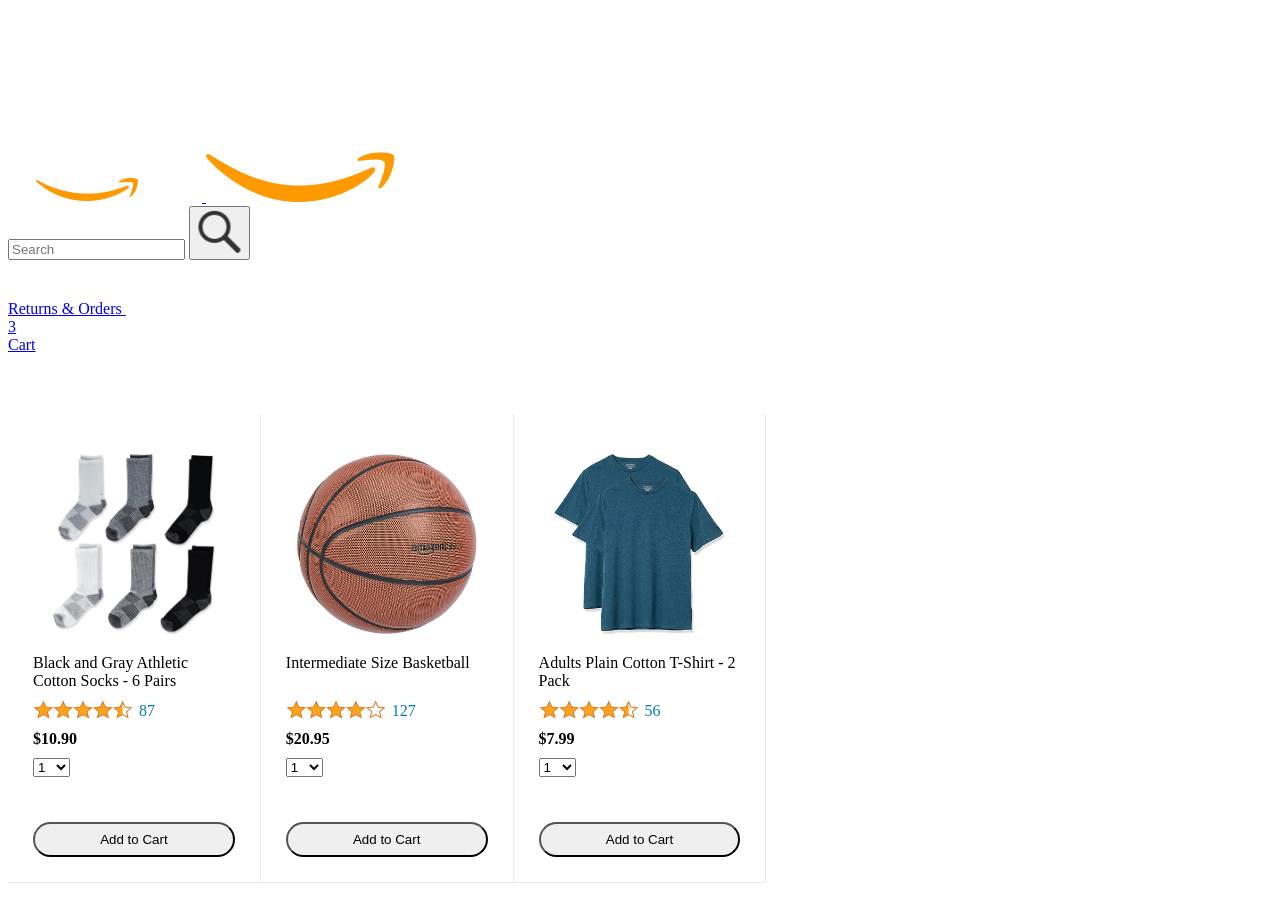
==== amazon.html @ bc25117d "Add the stating files" ====
<!DOCTYPE html>
<html>
  <head>
    <title>Amazon Project</title>

    <!-- This code is needed for responsive design to work.
      (Responsive design = make the website look good on
      smaller screen sizes like a phone or a tablet). -->
    <meta name="viewport" content="width=device-width, initial-scale=1">

    <!-- Load a font called Roboto from Google Fonts. -->
    <link rel="preconnect" href="https://fonts.googleapis.com">
    <link rel="preconnect" href="https://fonts.gstatic.com" crossorigin>
    <link href="https://fonts.googleapis.com/css2?family=Roboto:wght@400;500;700&display=swap" rel="stylesheet">

    <!-- Here are the CSS files for this page. -->
    <link rel="stylesheet" href="styles/shared/general.css">
    <link rel="stylesheet" href="styles/shared/amazon-header.css">
    <link rel="stylesheet" href="styles/pages/amazon.css">
  </head>
  <body>
    <div class="amazon-header">
      <div class="amazon-header-left-section">
        <a href="amazon.html" class="header-link">
          <img class="amazon-logo"
            src="images/amazon-logo-white.png">
          <img class="amazon-mobile-logo"
            src="images/amazon-mobile-logo-white.png">
        </a>
      </div>

      <div class="amazon-header-middle-section">
        <input class="search-bar" type="text" placeholder="Search">

        <button class="search-button">
          <img class="search-icon" src="images/icons/search-icon.png">
        </button>
      </div>

      <div class="amazon-header-right-section">
        <a class="orders-link header-link" href="orders.html">
          <span class="returns-text">Returns</span>
          <span class="orders-text">& Orders</span>
        </a>

        <a class="cart-link header-link" href="checkout.html">
          <img class="cart-icon" src="images/icons/cart-icon.png">
          <div class="cart-quantity">3</div>
          <div class="cart-text">Cart</div>
        </a>
      </div>
    </div>
    
    <div class="main">
      <div class="products-grid">
        <div class="product-container">
          <div class="product-image-container">
            <img class="product-image"
              src="images/products/athletic-cotton-socks-6-pairs.jpg">
          </div>

          <div class="product-name limit-text-to-2-lines">
            Black and Gray Athletic Cotton Socks - 6 Pairs
          </div>

          <div class="product-rating-container">
            <img class="product-rating-stars"
              src="images/ratings/rating-45.png">
            <div class="product-rating-count link-primary">
              87
            </div>
          </div>

          <div class="product-price">
            $10.90
          </div>

          <div class="product-quantity-container">
            <select>
              <option selected value="1">1</option>
              <option value="2">2</option>
              <option value="3">3</option>
              <option value="4">4</option>
              <option value="5">5</option>
              <option value="6">6</option>
              <option value="7">7</option>
              <option value="8">8</option>
              <option value="9">9</option>
              <option value="10">10</option>
            </select>
          </div>

          <div class="product-spacer"></div>

          <div class="added-to-cart">
            <img src="images/icons/checkmark.png">
            Added
          </div>

          <button class="add-to-cart-button button-primary">
            Add to Cart
          </button>
        </div>

        <div class="product-container">
          <div class="product-image-container">
            <img class="product-image"
              src="images/products/intermediate-composite-basketball.jpg">
          </div>

          <div class="product-name limit-text-to-2-lines">
            Intermediate Size Basketball
          </div>

          <div class="product-rating-container">
            <img class="product-rating-stars"
              src="images/ratings/rating-40.png">
            <div class="product-rating-count link-primary">
              127
            </div>
          </div>

          <div class="product-price">
            $20.95
          </div>

          <div class="product-quantity-container">
            <select>
              <option selected value="1">1</option>
              <option value="2">2</option>
              <option value="3">3</option>
              <option value="4">4</option>
              <option value="5">5</option>
              <option value="6">6</option>
              <option value="7">7</option>
              <option value="8">8</option>
              <option value="9">9</option>
              <option value="10">10</option>
            </select>
          </div>

          <div class="product-spacer"></div>

          <div class="added-to-cart">
            <img src="images/icons/checkmark.png">
            Added
          </div>

          <button class="add-to-cart-button button-primary">
            Add to Cart
          </button>
        </div>

        <div class="product-container">
          <div class="product-image-container">
            <img class="product-image"
              src="images/products/adults-plain-cotton-tshirt-2-pack-teal.jpg">
          </div>

          <div class="product-name limit-text-to-2-lines">
            Adults Plain Cotton T-Shirt - 2 Pack
          </div>

          <div class="product-rating-container">
            <img class="product-rating-stars"
              src="images/ratings/rating-45.png">
            <div class="product-rating-count link-primary">
              56
            </div>
          </div>

          <div class="product-price">
            $7.99
          </div>

          <div class="product-quantity-container">
            <select>
              <option selected value="1">1</option>
              <option value="2">2</option>
              <option value="3">3</option>
              <option value="4">4</option>
              <option value="5">5</option>
              <option value="6">6</option>
              <option value="7">7</option>
              <option value="8">8</option>
              <option value="9">9</option>
              <option value="10">10</option>
            </select>
          </div>

          <div class="product-spacer"></div>

          <div class="added-to-cart">
            <img src="images/icons/checkmark.png">
            Added
          </div>

          <button class="add-to-cart-button button-primary">
            Add to Cart
          </button>
        </div>
      </div>
    </div>
  </body>
</html>
---- styles/pages/amazon.css ----
.main {
  margin-top: 60px;
}

.products-grid {
  display: grid;

  /* - In CSS Grid, 1fr means a column will take up the
       remaining space in the grid.
     - If we write 1fr 1fr ... 1fr; 8 times, this will
       divide the grid into 8 columns, each taking up an
       equal amount of the space.
     - repeat(8, 1fr); is a shortcut for repeating "1fr"
       8 times (instead of typing out "1fr" 8 times).
       repeat(...) is a special property that works with
       display: grid; */
  grid-template-columns: repeat(8, 1fr);
}

/* @media is used to create responsive design (making the
   website look good on any screen size). This @media
   means when the screen width is 2000px or less, we
   will divide the grid into 7 columns instead of 8. */
@media (max-width: 2000px) {
  .products-grid {
    grid-template-columns: repeat(7, 1fr);
  }
}

/* This @media means when the screen width is 1600px or
   less, we will divide the grid into 6 columns. */
@media (max-width: 1600px) {
  .products-grid {
    grid-template-columns: repeat(6, 1fr);
  }
}

@media (max-width: 1300px) {
  .products-grid {
    grid-template-columns: repeat(5, 1fr);
  }
}

@media (max-width: 1000px) {
  .products-grid {
    grid-template-columns: repeat(4, 1fr);
  }
}

@media (max-width: 800px) {
  .products-grid {
    grid-template-columns: repeat(3, 1fr);
  }
}

@media (max-width: 575px) {
  .products-grid {
    grid-template-columns: repeat(2, 1fr);
  }
}

@media (max-width: 450px) {
  .products-grid {
    grid-template-columns: 1fr;
  }
}

.product-container {
  padding-top: 40px;
  padding-bottom: 25px;
  padding-left: 25px;
  padding-right: 25px;

  border-right: 1px solid rgb(231, 231, 231);
  border-bottom: 1px solid rgb(231, 231, 231);

  display: flex;
  flex-direction: column;
}

.product-image-container {
  display: flex;
  justify-content: center;
  align-items: center;

  height: 180px;
  margin-bottom: 20px;
}

.product-image {
  /* Images will overflow their container by default. To
    prevent this, we set max-width and max-height to 100%
    so they stay inside their container. */
  max-width: 100%;
  max-height: 100%;
}

.product-name {
  height: 40px;
  margin-bottom: 5px;
}

.product-rating-container {
  display: flex;
  align-items: center;
  margin-bottom: 10px;
}

.product-rating-stars {
  width: 100px;
  margin-right: 6px;
}

.product-rating-count {
  color: rgb(1, 124, 182);
  cursor: pointer;
  margin-top: 3px;
}

.product-price {
  font-weight: 700;
  margin-bottom: 10px;
}

.product-quantity-container {
  margin-bottom: 17px;
}

.product-spacer {
  flex: 1;
}

.added-to-cart {
  color: rgb(6, 125, 98);
  font-size: 16px;

  display: flex;
  align-items: center;
  margin-bottom: 8px;

  /* At first, the "Added to cart" message will
     be invisible. Use JavaScript to change the
     opacity and make it visible. */
  opacity: 0;
}

.added-to-cart img {
  height: 20px;
  margin-right: 5px;
}

.add-to-cart-button {
  width: 100%;
  padding: 8px;
  border-radius: 50px;
}
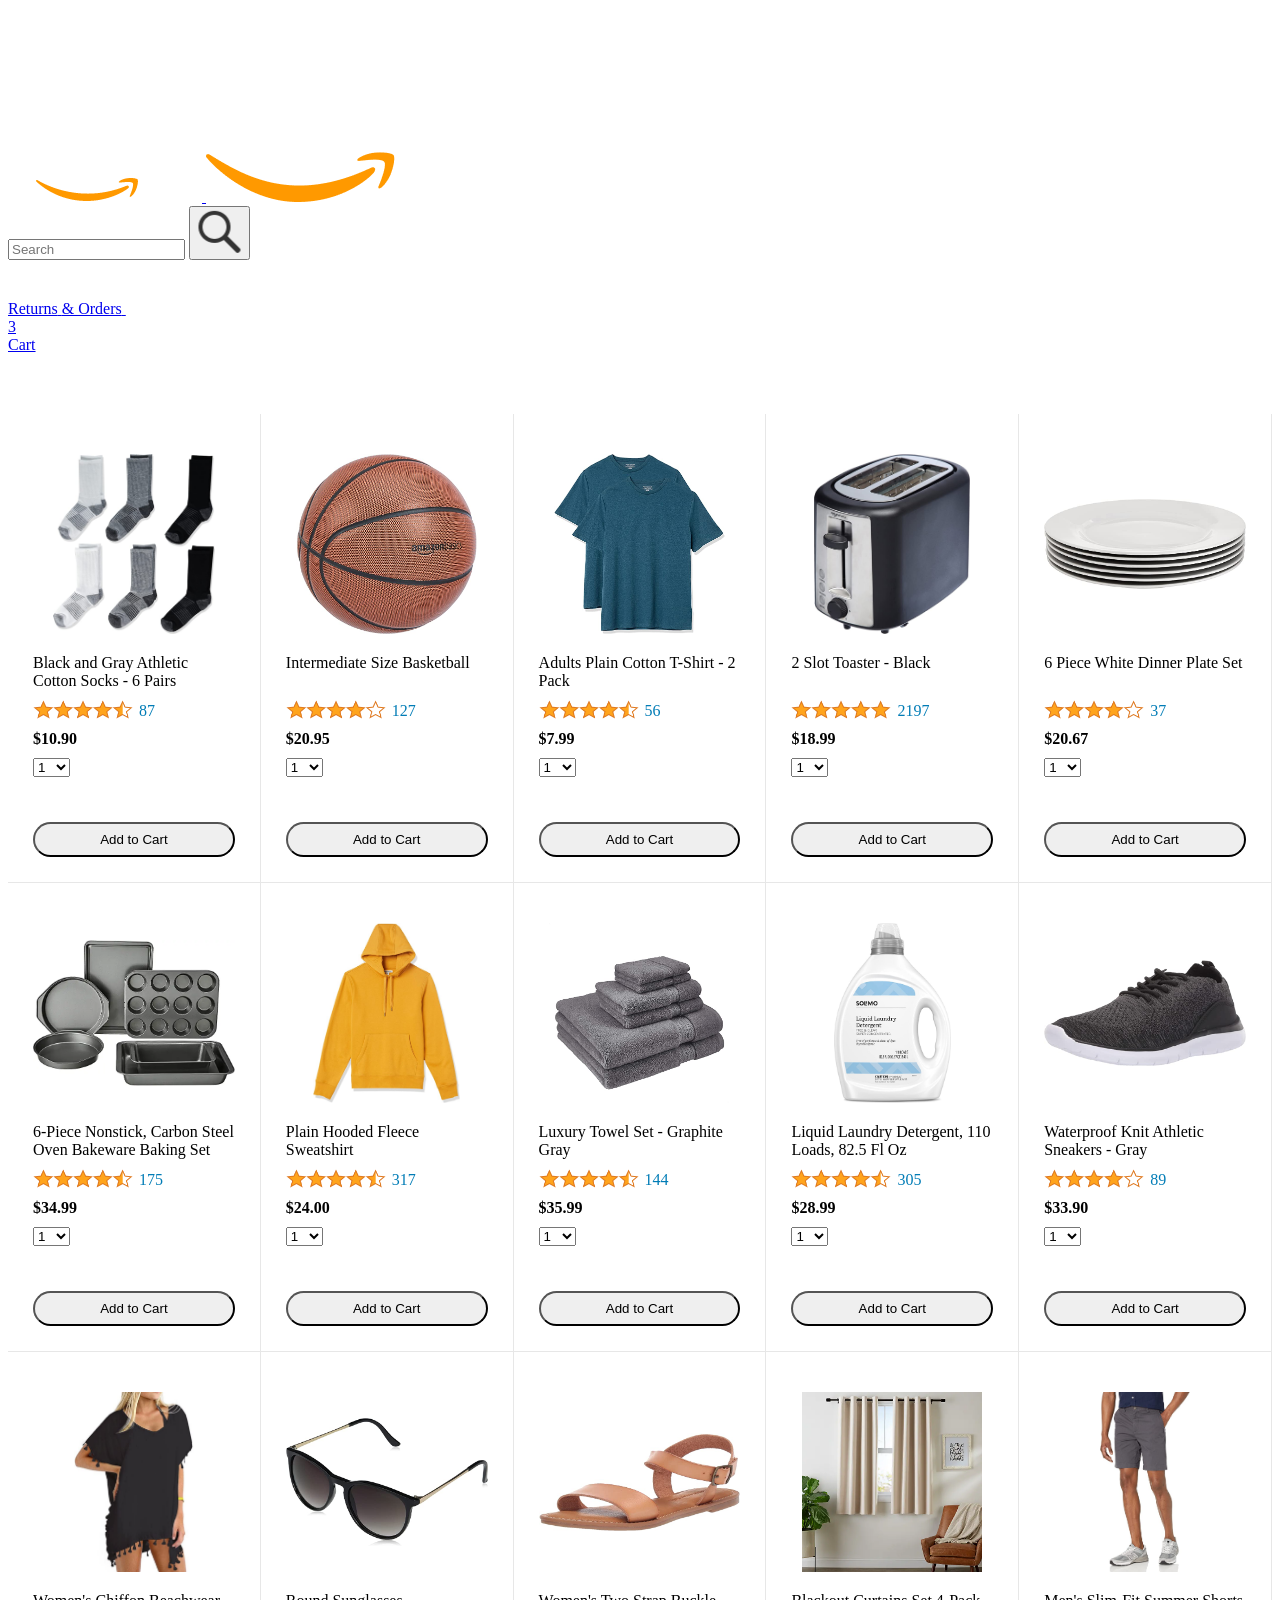
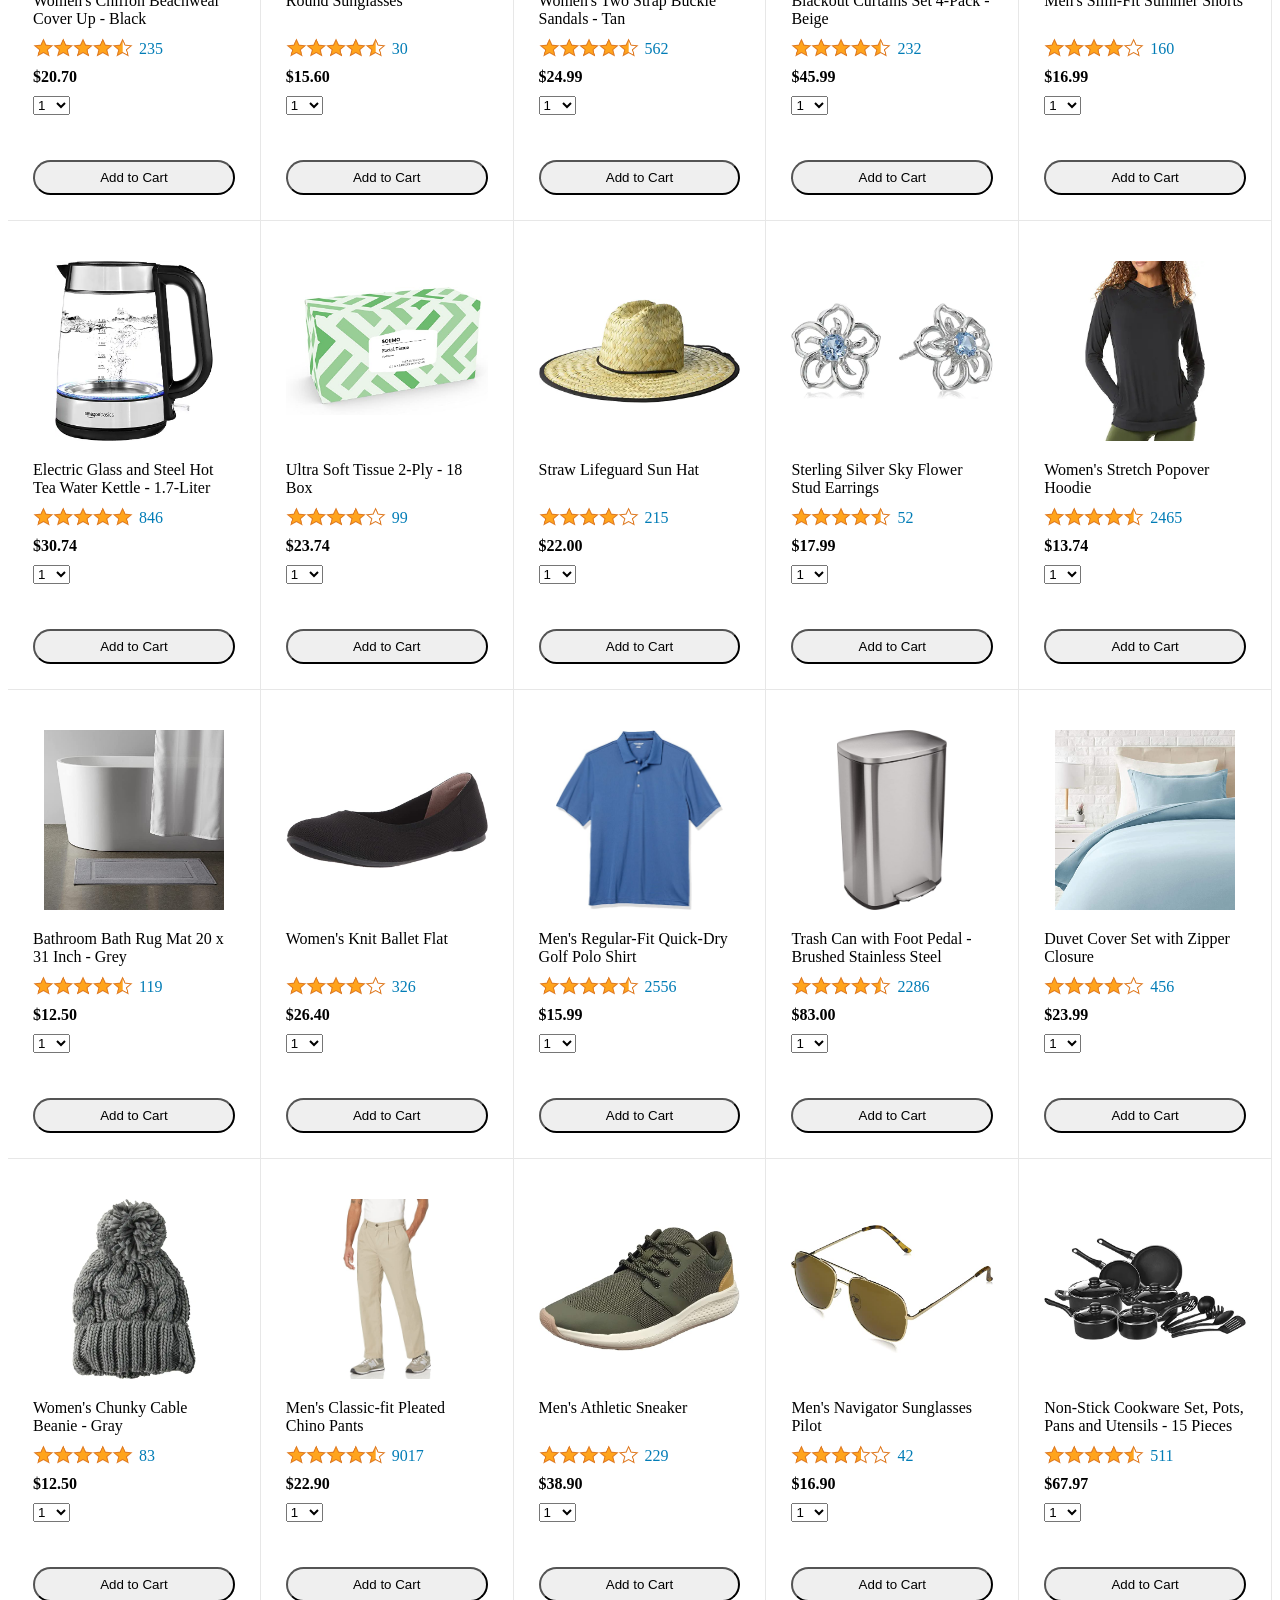
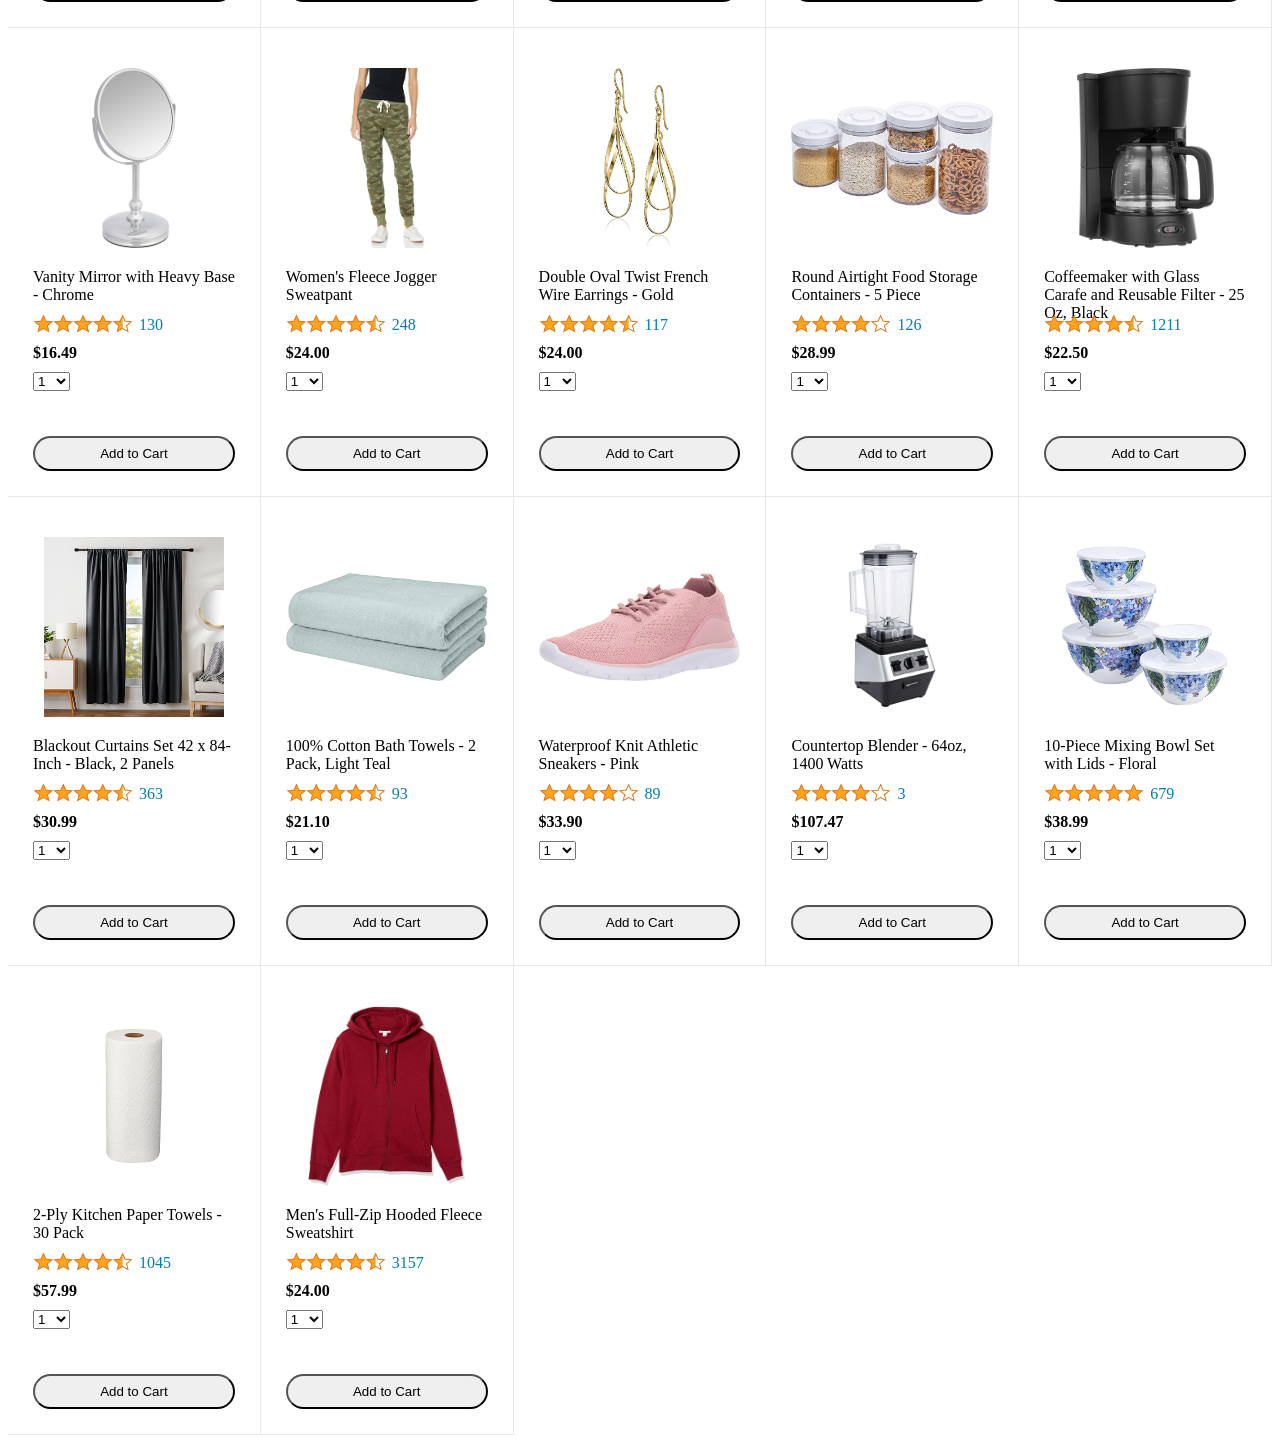
==== commit bdaa6210: "Use products.js file to load products data" ====
--- a/amazon.html
+++ b/amazon.html
@@ -1,205 +1,62 @@
 <!DOCTYPE html>
 <html>
-  <head>
-    <title>Amazon Project</title>
 
-    <!-- This code is needed for responsive design to work.
+<head>
+  <title>Amazon Project</title>
+
+  <!-- This code is needed for responsive design to work.
       (Responsive design = make the website look good on
       smaller screen sizes like a phone or a tablet). -->
-    <meta name="viewport" content="width=device-width, initial-scale=1">
+  <meta name="viewport" content="width=device-width, initial-scale=1">
 
-    <!-- Load a font called Roboto from Google Fonts. -->
-    <link rel="preconnect" href="https://fonts.googleapis.com">
-    <link rel="preconnect" href="https://fonts.gstatic.com" crossorigin>
-    <link href="https://fonts.googleapis.com/css2?family=Roboto:wght@400;500;700&display=swap" rel="stylesheet">
+  <!-- Load a font called Roboto from Google Fonts. -->
+  <link rel="preconnect" href="https://fonts.googleapis.com">
+  <link rel="preconnect" href="https://fonts.gstatic.com" crossorigin>
+  <link href="https://fonts.googleapis.com/css2?family=Roboto:wght@400;500;700&display=swap" rel="stylesheet">
 
-    <!-- Here are the CSS files for this page. -->
-    <link rel="stylesheet" href="styles/shared/general.css">
-    <link rel="stylesheet" href="styles/shared/amazon-header.css">
-    <link rel="stylesheet" href="styles/pages/amazon.css">
-  </head>
-  <body>
-    <div class="amazon-header">
-      <div class="amazon-header-left-section">
-        <a href="amazon.html" class="header-link">
-          <img class="amazon-logo"
-            src="images/amazon-logo-white.png">
-          <img class="amazon-mobile-logo"
-            src="images/amazon-mobile-logo-white.png">
-        </a>
-      </div>
+  <!-- Here are the CSS files for this page. -->
+  <link rel="stylesheet" href="styles/shared/general.css">
+  <link rel="stylesheet" href="styles/shared/amazon-header.css">
+  <link rel="stylesheet" href="styles/pages/amazon.css">
+</head>
 
-      <div class="amazon-header-middle-section">
-        <input class="search-bar" type="text" placeholder="Search">
+<body>
+  <div class="amazon-header">
+    <div class="amazon-header-left-section">
+      <a href="amazon.html" class="header-link">
+        <img class="amazon-logo" src="images/amazon-logo-white.png">
+        <img class="amazon-mobile-logo" src="images/amazon-mobile-logo-white.png">
+      </a>
+    </div>
 
-        <button class="search-button">
-          <img class="search-icon" src="images/icons/search-icon.png">
-        </button>
-      </div>
+    <div class="amazon-header-middle-section">
+      <input class="search-bar" type="text" placeholder="Search">
 
-      <div class="amazon-header-right-section">
-        <a class="orders-link header-link" href="orders.html">
-          <span class="returns-text">Returns</span>
-          <span class="orders-text">& Orders</span>
-        </a>
+      <button class="search-button">
+        <img class="search-icon" src="images/icons/search-icon.png">
+      </button>
+    </div>
 
-        <a class="cart-link header-link" href="checkout.html">
-          <img class="cart-icon" src="images/icons/cart-icon.png">
-          <div class="cart-quantity">3</div>
-          <div class="cart-text">Cart</div>
-        </a>
-      </div>
+    <div class="amazon-header-right-section">
+      <a class="orders-link header-link" href="orders.html">
+        <span class="returns-text">Returns</span>
+        <span class="orders-text">& Orders</span>
+      </a>
+
+      <a class="cart-link header-link" href="checkout.html">
+        <img class="cart-icon" src="images/icons/cart-icon.png">
+        <div class="cart-quantity">3</div>
+        <div class="cart-text">Cart</div>
+      </a>
     </div>
-    
-    <div class="main">
-      <div class="products-grid">
-        <div class="product-container">
-          <div class="product-image-container">
-            <img class="product-image"
-              src="images/products/athletic-cotton-socks-6-pairs.jpg">
-          </div>
+  </div>
 
-          <div class="product-name limit-text-to-2-lines">
-            Black and Gray Athletic Cotton Socks - 6 Pairs
-          </div>
+  <div class="main">
+    <div class="products-grid js-products-grid">
+    </div>
+  </div>
+</body>
+<script src="data/products.js"></script>
+<script src="scripts/amazon.js"></script>
 
-          <div class="product-rating-container">
-            <img class="product-rating-stars"
-              src="images/ratings/rating-45.png">
-            <div class="product-rating-count link-primary">
-              87
-            </div>
-          </div>
-
-          <div class="product-price">
-            $10.90
-          </div>
-
-          <div class="product-quantity-container">
-            <select>
-              <option selected value="1">1</option>
-              <option value="2">2</option>
-              <option value="3">3</option>
-              <option value="4">4</option>
-              <option value="5">5</option>
-              <option value="6">6</option>
-              <option value="7">7</option>
-              <option value="8">8</option>
-              <option value="9">9</option>
-              <option value="10">10</option>
-            </select>
-          </div>
-
-          <div class="product-spacer"></div>
-
-          <div class="added-to-cart">
-            <img src="images/icons/checkmark.png">
-            Added
-          </div>
-
-          <button class="add-to-cart-button button-primary">
-            Add to Cart
-          </button>
-        </div>
-
-        <div class="product-container">
-          <div class="product-image-container">
-            <img class="product-image"
-              src="images/products/intermediate-composite-basketball.jpg">
-          </div>
-
-          <div class="product-name limit-text-to-2-lines">
-            Intermediate Size Basketball
-          </div>
-
-          <div class="product-rating-container">
-            <img class="product-rating-stars"
-              src="images/ratings/rating-40.png">
-            <div class="product-rating-count link-primary">
-              127
-            </div>
-          </div>
-
-          <div class="product-price">
-            $20.95
-          </div>
-
-          <div class="product-quantity-container">
-            <select>
-              <option selected value="1">1</option>
-              <option value="2">2</option>
-              <option value="3">3</option>
-              <option value="4">4</option>
-              <option value="5">5</option>
-              <option value="6">6</option>
-              <option value="7">7</option>
-              <option value="8">8</option>
-              <option value="9">9</option>
-              <option value="10">10</option>
-            </select>
-          </div>
-
-          <div class="product-spacer"></div>
-
-          <div class="added-to-cart">
-            <img src="images/icons/checkmark.png">
-            Added
-          </div>
-
-          <button class="add-to-cart-button button-primary">
-            Add to Cart
-          </button>
-        </div>
-
-        <div class="product-container">
-          <div class="product-image-container">
-            <img class="product-image"
-              src="images/products/adults-plain-cotton-tshirt-2-pack-teal.jpg">
-          </div>
-
-          <div class="product-name limit-text-to-2-lines">
-            Adults Plain Cotton T-Shirt - 2 Pack
-          </div>
-
-          <div class="product-rating-container">
-            <img class="product-rating-stars"
-              src="images/ratings/rating-45.png">
-            <div class="product-rating-count link-primary">
-              56
-            </div>
-          </div>
-
-          <div class="product-price">
-            $7.99
-          </div>
-
-          <div class="product-quantity-container">
-            <select>
-              <option selected value="1">1</option>
-              <option value="2">2</option>
-              <option value="3">3</option>
-              <option value="4">4</option>
-              <option value="5">5</option>
-              <option value="6">6</option>
-              <option value="7">7</option>
-              <option value="8">8</option>
-              <option value="9">9</option>
-              <option value="10">10</option>
-            </select>
-          </div>
-
-          <div class="product-spacer"></div>
-
-          <div class="added-to-cart">
-            <img src="images/icons/checkmark.png">
-            Added
-          </div>
-
-          <button class="add-to-cart-button button-primary">
-            Add to Cart
-          </button>
-        </div>
-      </div>
-    </div>
-  </body>
-</html>
+</html>
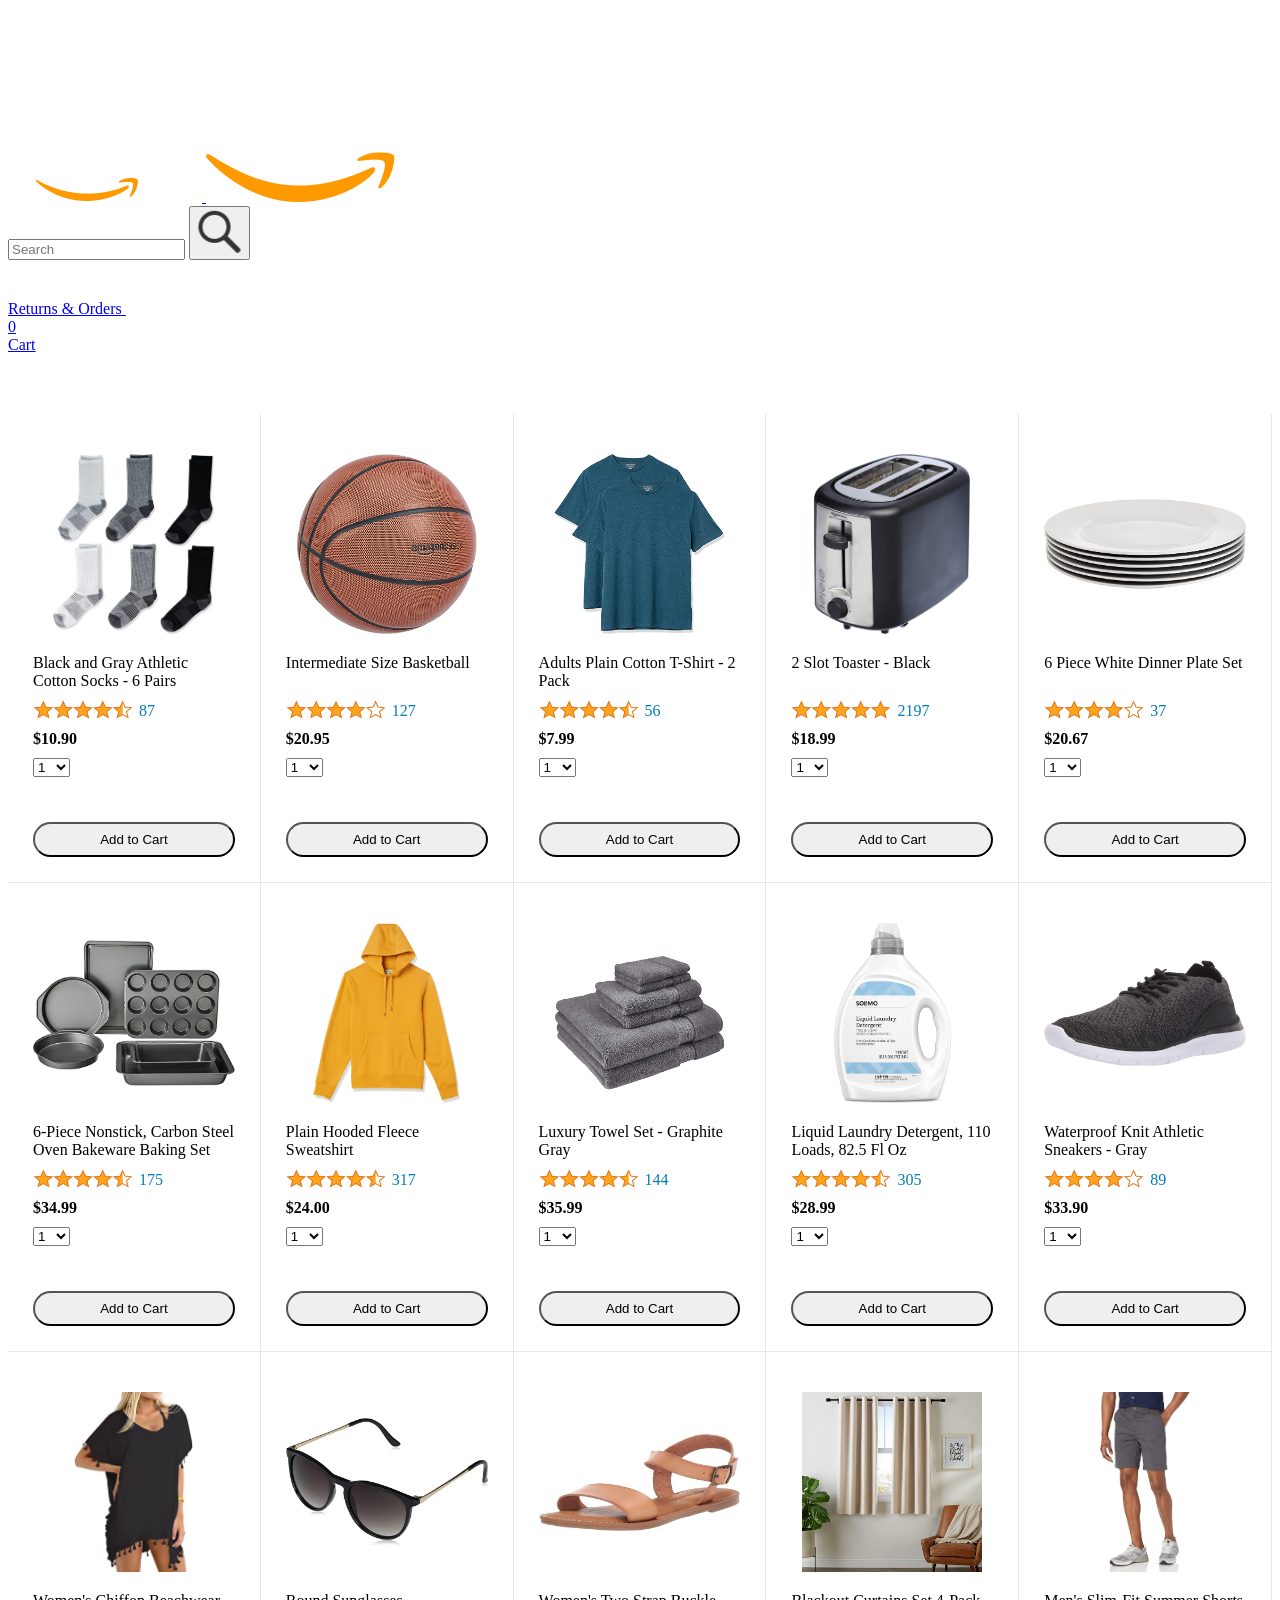
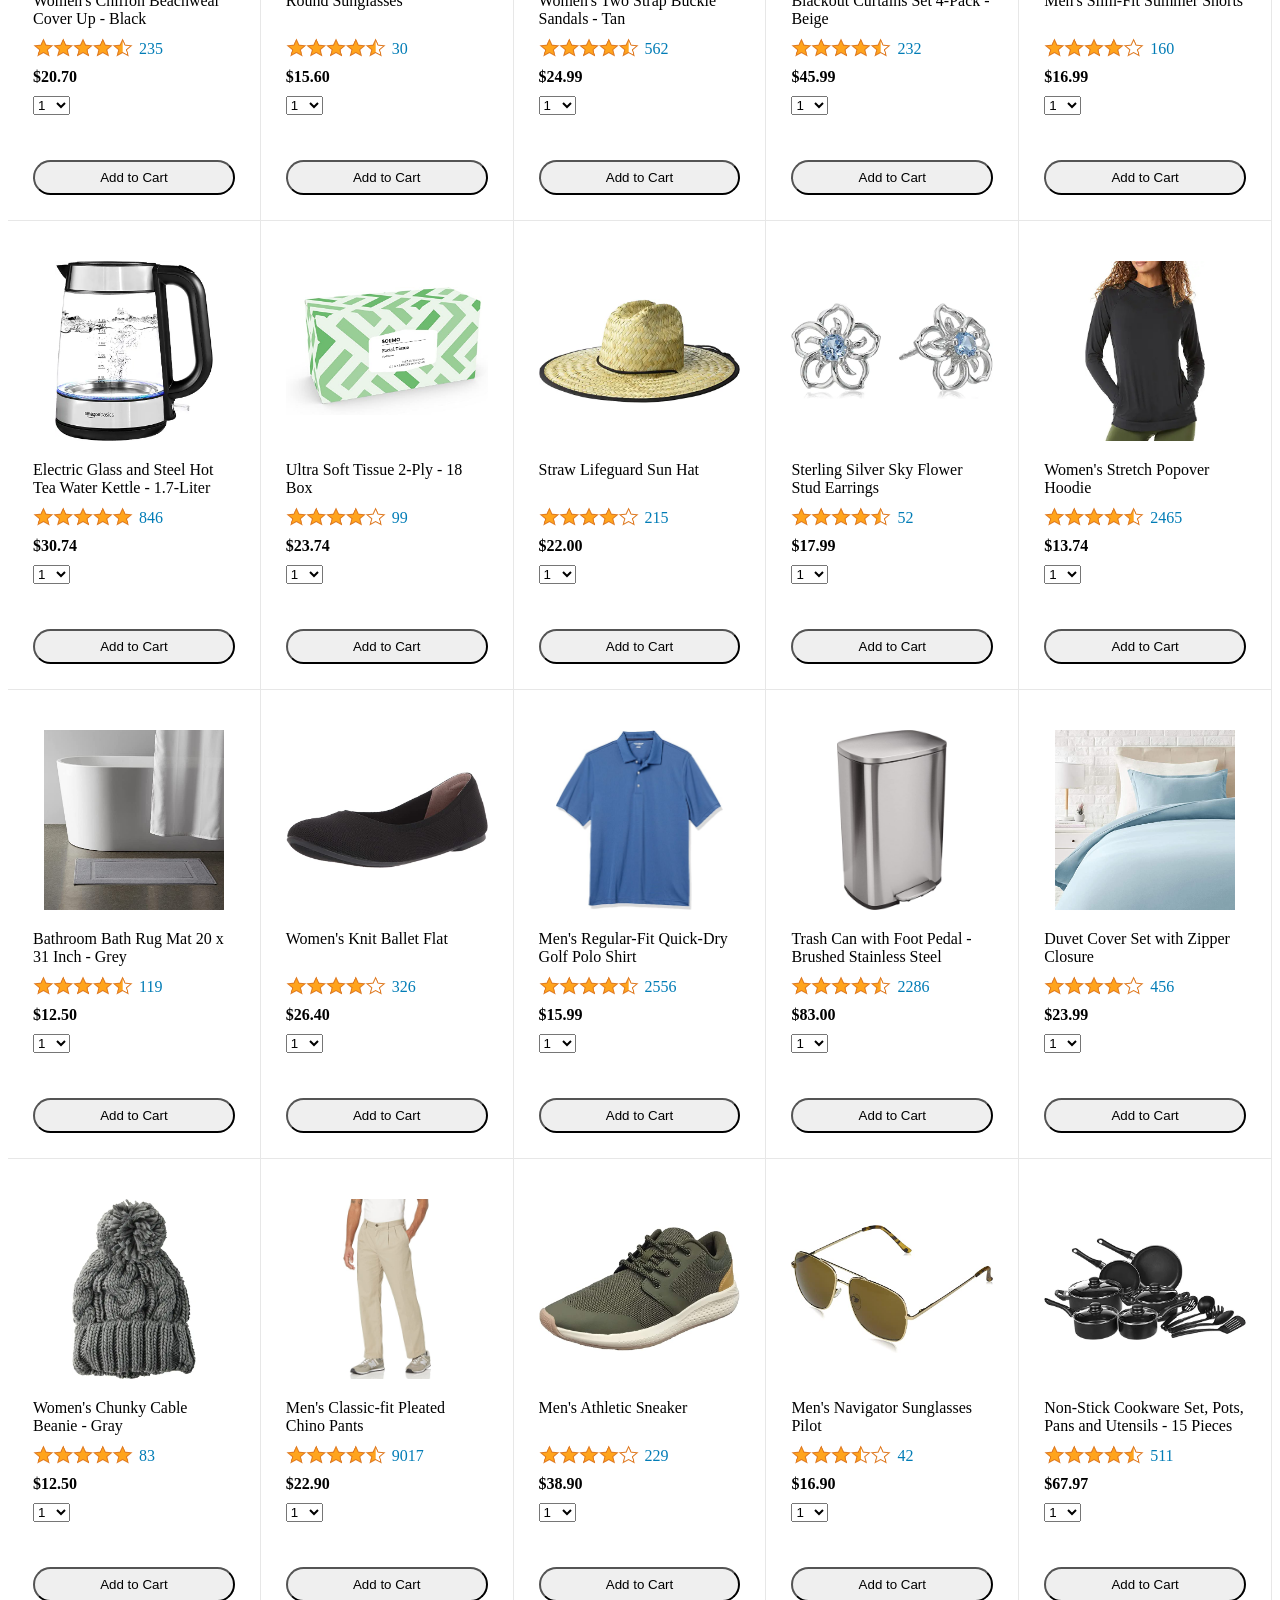
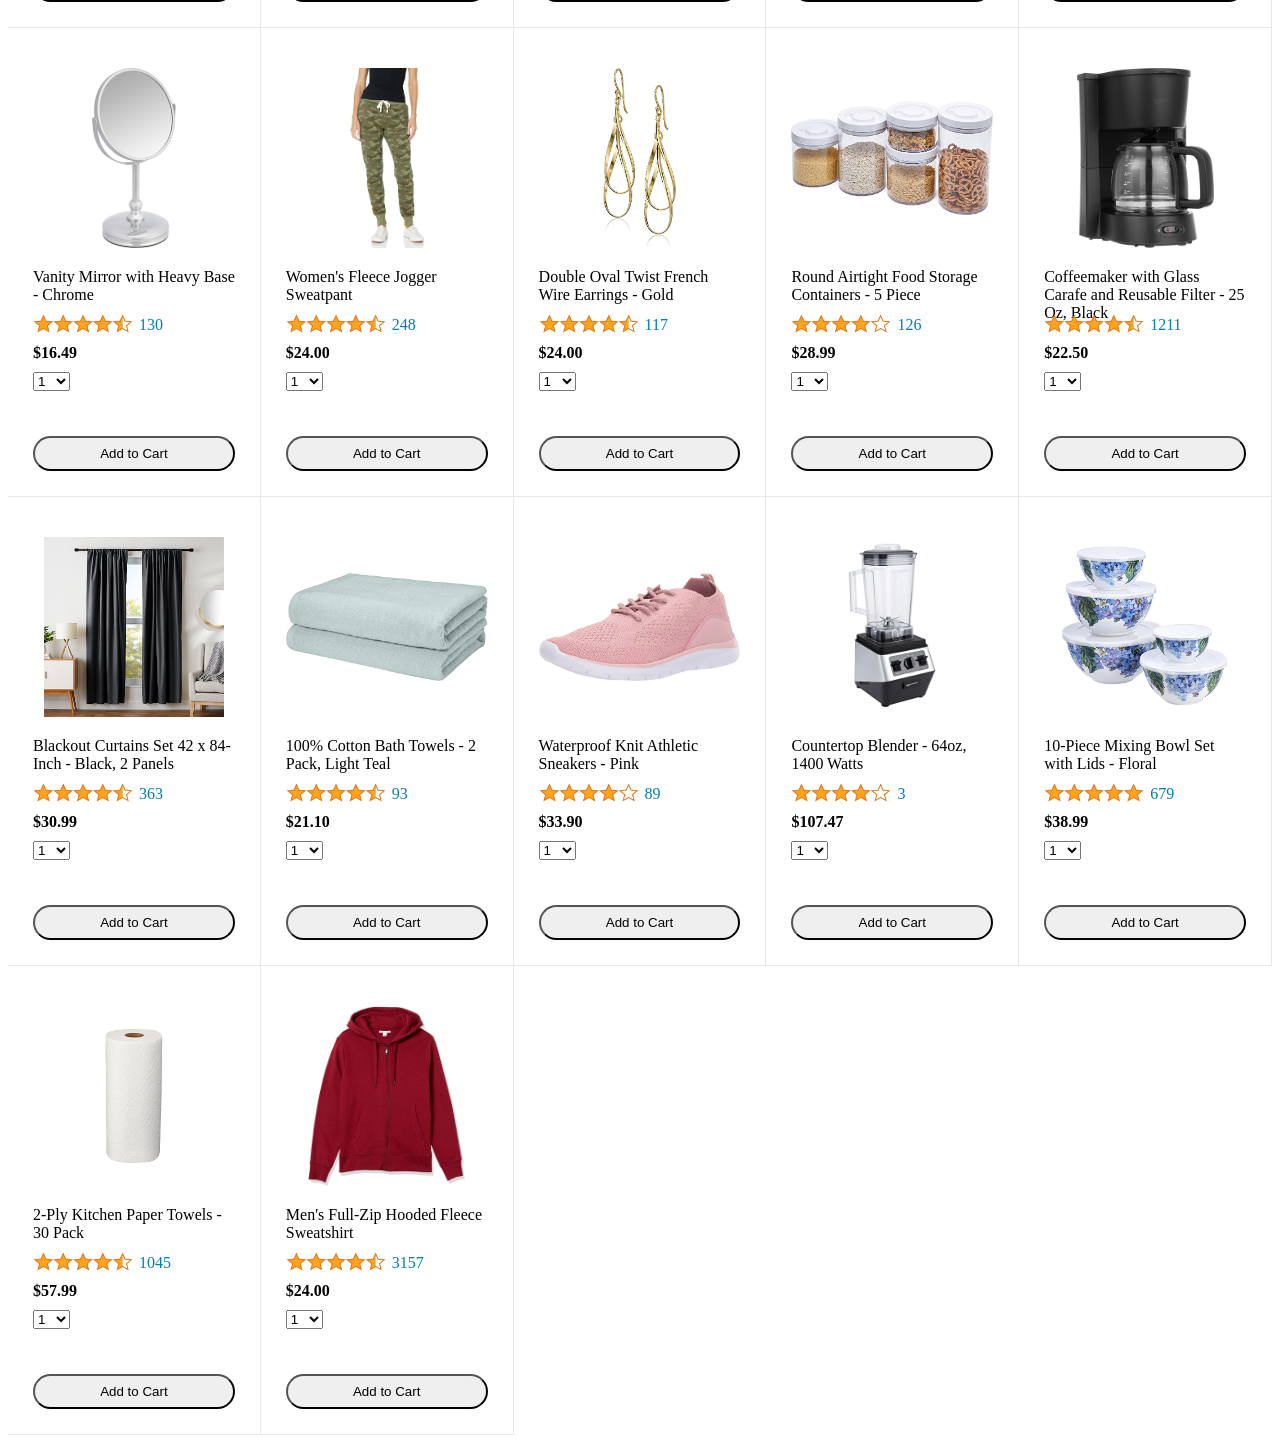
==== commit 371d532a: "make the cart quantity interactive" ====
--- a/amazon.html
+++ b/amazon.html
@@ -45,7 +45,7 @@
 
       <a class="cart-link header-link" href="checkout.html">
         <img class="cart-icon" src="images/icons/cart-icon.png">
-        <div class="cart-quantity">3</div>
+        <div class="cart-quantity js-cart-quantity">0</div>
         <div class="cart-text">Cart</div>
       </a>
     </div>
@@ -56,6 +56,7 @@
     </div>
   </div>
 </body>
+<script src="data/cart.js"></script>
 <script src="data/products.js"></script>
 <script src="scripts/amazon.js"></script>
 
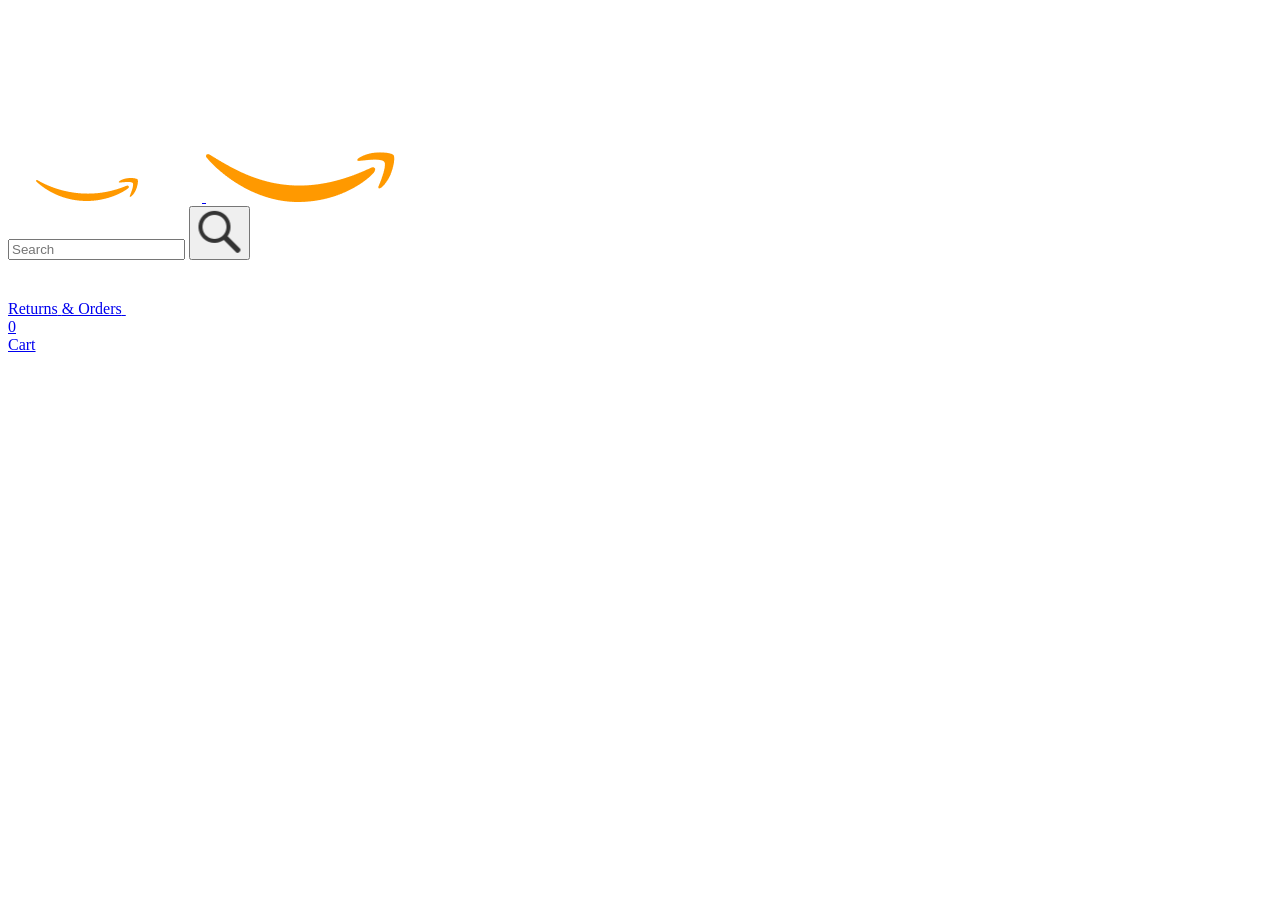
==== commit 2f1cb592: "import products from products.js" ====
--- a/amazon.html
+++ b/amazon.html
@@ -55,9 +55,8 @@
     <div class="products-grid js-products-grid">
     </div>
   </div>
+
+  <script type="module" src="scripts/amazon.js"></script>
 </body>
-<script src="data/cart.js"></script>
-<script src="data/products.js"></script>
-<script src="scripts/amazon.js"></script>
 
 </html>
